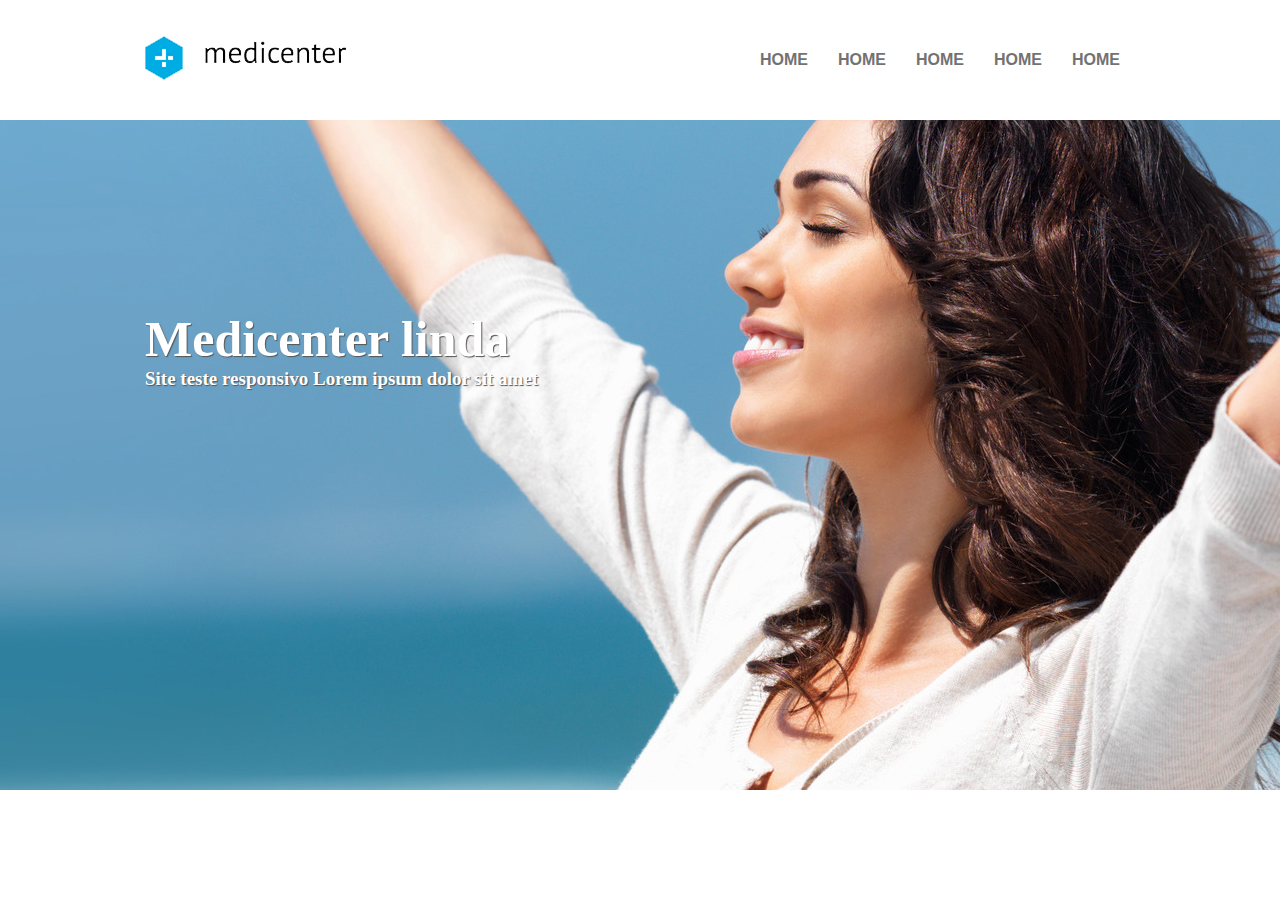
==== SiteFlexBox/index.html @ 94b61378 "Inicio de site criado" ====
<!DOCTYPE html> 
<html>
    <head>
        <meta charset="UTF-8"/>
        <meta name="viewport" content="width=device-width, user-scalable=0"/>
        <title>SiteFlexBox</title>
        <link rel="stylesheet" type="text/css" href="template.css"/>
    </head>
    <body>
        <header>
            <div class="container">
                <div class="logo">
                     <a href="#"><img src="img/logo.png" alt="logo"></a>
                </div>
                <div class="menu">
                    <nav>
                        <ul>
                            <li><a href="#">Home</a></li>
                            <li><a href="#">Home</a></li>
                            <li><a href="#">Home</a></li>
                            <li><a href="#">Home</a></li>
                            <li><a href="#">Home</a></li>
                        </ul>
                    </nav>
                </div>
            </div>
        </header>
        <section id="banner">
            <div class="container column">
                <div class="banner_headline">
                    <h1>Medicenter linda</h1>
                    <h2>Site teste responsivo Lorem ipsum dolor sit amet</h2>
                </div>
                <div class="banner_options">

                </div>
            </div>
        </section>
    </body>
</html>
---- SiteFlexBox/template.css ----
body{
    margin: 0;
    padding: 0;
}

header{
    display: flex;
    justify-content: center;
    height: 120px;
}

.container{
    display: flex;
    justify-content: space-between;
    width: 990px;
}

.logo{
    display: flex;
    align-items: center;
}

.menu{
    display: flex;
    align-items: center;
}

nav ul,
nav li{
    list-style: none;
    margin: 0;
    padding: 0;
}
nav ul{
    display: flex;
}

nav a {
    display: block;
    padding: 15px;
    text-decoration: none;
    text-transform: uppercase;
    color: #727272;
    font-weight: bold;
    font-family: Arial, Helvetica, sans-serif;
}

nav a:hover{
    background-color: #39aae1;
    color: white;
}


#banner{
    display: flex;
    justify-content: center;
    background-image: url('img/img1.jpg');
    background-position: center;
    background-size: cover;
    height: 670px;
}

.column{
    flex-direction: column;
}

.banner_headline{
    flex: 1;
    display: flex;
    flex-direction: column;
    justify-content: center;
}

.banner_headline h1{
    color: white;
    font-size: 50px;
    text-shadow: 1px 1px 1px #555555;
    margin: 0;
    padding: 0;
}

.banner_headline h2{
    color: white;
    font-size: 19px;
    text-shadow: 1px 1px 1px #555555;
    margin: 0;
    padding: 0;
}

.banner_options{
    height: 210px;
}
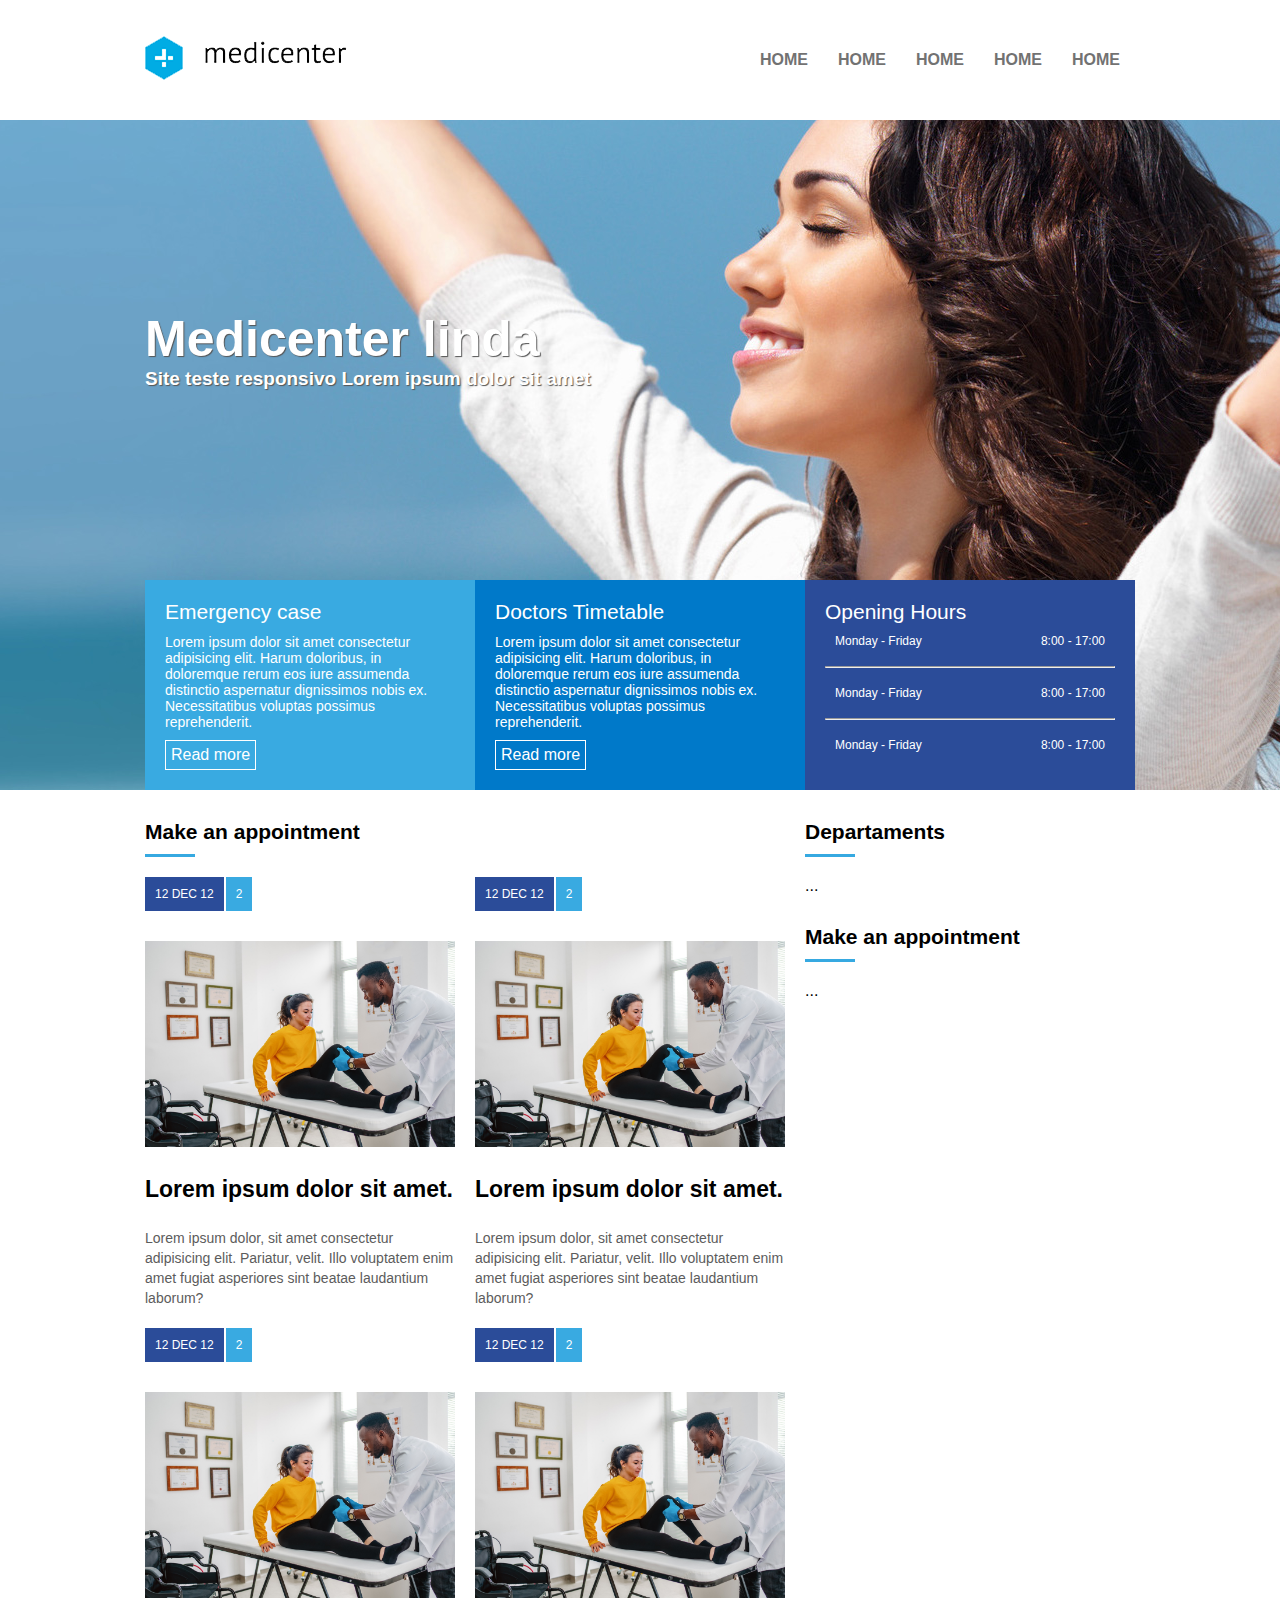
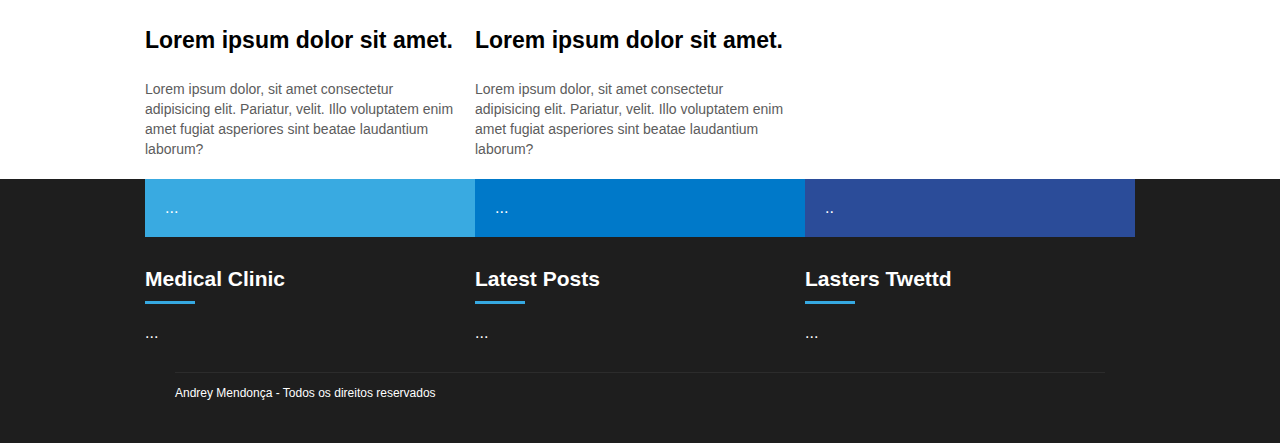
==== commit 1ba35bc3: "Finalização do site FlexBox" ====
--- a/SiteFlexBox/index.html
+++ b/SiteFlexBox/index.html
@@ -5,6 +5,17 @@
         <meta name="viewport" content="width=device-width, user-scalable=0"/>
         <title>SiteFlexBox</title>
         <link rel="stylesheet" type="text/css" href="template.css"/>
+        <script type="text/javascript">
+            window.onload = function(){
+                document.querySelector('.menuMobile').addEventListener("click", function(){
+                    if(document.querySelector(".menu nav ul").style.display == 'flex'){
+                        document.querySelector(".menu nav ul").style.display = 'none'
+                    }else{
+                        document.querySelector(".menu nav ul").style.display = 'flex'
+                    }
+                })
+            };
+        </script>
     </head>
     <body>
         <header>
@@ -14,6 +25,11 @@
                 </div>
                 <div class="menu">
                     <nav>
+                        <div class="menuMobile">
+                            <div class="mm_line"></div>
+                            <div class="mm_line"></div>
+                            <div class="mm_line"></div>
+                        </div>
                         <ul>
                             <li><a href="#">Home</a></li>
                             <li><a href="#">Home</a></li>
@@ -32,9 +48,174 @@
                     <h2>Site teste responsivo Lorem ipsum dolor sit amet</h2>
                 </div>
                 <div class="banner_options">
-
+                    <div class="banner1">
+                        <div class="banner_title">Emergency case</div>
+                        <div class="banner_description">Lorem ipsum dolor sit amet consectetur adipisicing elit. Harum doloribus, in doloremque rerum eos iure assumenda distinctio aspernatur dignissimos nobis ex. Necessitatibus voluptas possimus reprehenderit.</div>
+                        <a href="">Read more</a>
+                    </div>
+                    <div class="banner2">
+                        <div class="banner_title">Doctors Timetable</div>
+                        <div class="banner_description">Lorem ipsum dolor sit amet consectetur adipisicing elit. Harum doloribus, in doloremque rerum eos iure assumenda distinctio aspernatur dignissimos nobis ex. Necessitatibus voluptas possimus reprehenderit.</div>
+                        <a href="">Read more</a>
+                    </div>
+                    <div class="banner3">
+                        <div class="banner_title">Opening Hours</div>
+                        <div class="banner_hours">
+                            <p>Monday - Friday</p>
+                            <p>8:00 - 17:00</p>
+                        </div>
+                        <hr/>
+                        <div class="banner_hours">
+                            <p>Monday - Friday</p>
+                            <p>8:00 - 17:00</p>
+                        </div>
+                        <hr/>
+                        <div class="banner_hours">
+                            <p>Monday - Friday</p>
+                            <p>8:00 - 17:00</p>
+                        </div>
+                    </div>
                 </div>
             </div>
         </section>
+        <section id="geral">
+            <div class="container">
+                <section>
+                    <div class="widget">
+                        <div class="widget_title">
+                            <div class="widget_title_text">Make an appointment</div>
+                            <div class="widget_title_bar"></div>
+                        </div>
+                        <div class="widget_body flex">
+                            <article>
+                                <a href="#">
+                                    <div class="news_data">
+                                        <div class="news_posted_at">12 DEC 12</div>
+                                        <div class="news_comments">2</div>
+                                    </div>
+                                    <div class="news_thumbnail">
+                                        <img src="img/dr.jpg" alt="imagem drt">
+                                    </div>
+                                    <div class="news_title">Lorem ipsum dolor sit amet.</div>
+                                    <div class="news_resume">Lorem ipsum dolor, sit amet consectetur adipisicing elit. Pariatur, velit. Illo voluptatem enim amet fugiat asperiores sint beatae laudantium laborum?</div>
+                                </a>
+                            </article>
+                            <article>
+                                <a href="#">
+                                    <div class="news_data">
+                                        <div class="news_posted_at">12 DEC 12</div>
+                                        <div class="news_comments">2</div>
+                                    </div>
+                                    <div class="news_thumbnail">
+                                        <img src="img/dr.jpg" alt="imagem drt">
+                                    </div>
+                                    <div class="news_title">Lorem ipsum dolor sit amet.</div>
+                                    <div class="news_resume">Lorem ipsum dolor, sit amet consectetur adipisicing elit. Pariatur, velit. Illo voluptatem enim amet fugiat asperiores sint beatae laudantium laborum?</div>
+                                </a>
+                            </article>
+                            <article>
+                                <a href="#">
+                                    <div class="news_data">
+                                        <div class="news_posted_at">12 DEC 12</div>
+                                        <div class="news_comments">2</div>
+                                    </div>
+                                    <div class="news_thumbnail">
+                                        <img src="img/dr.jpg" alt="imagem drt">
+                                    </div>
+                                    <div class="news_title">Lorem ipsum dolor sit amet.</div>
+                                    <div class="news_resume">Lorem ipsum dolor, sit amet consectetur adipisicing elit. Pariatur, velit. Illo voluptatem enim amet fugiat asperiores sint beatae laudantium laborum?</div>
+                                </a>
+                            </article>
+                            <article>
+                                <a href="#">
+                                    <div class="news_data">
+                                        <div class="news_posted_at">12 DEC 12</div>
+                                        <div class="news_comments">2</div>
+                                    </div>
+                                    <div class="news_thumbnail">
+                                        <img src="img/dr.jpg" alt="imagem drt">
+                                    </div>
+                                    <div class="news_title">Lorem ipsum dolor sit amet.</div>
+                                    <div class="news_resume">Lorem ipsum dolor, sit amet consectetur adipisicing elit. Pariatur, velit. Illo voluptatem enim amet fugiat asperiores sint beatae laudantium laborum?</div>
+                                </a>
+                            </article>
+                        </div>
+                    </div>
+                </section>
+                <aside>
+                    <div class="widget">
+                        <div class="widget_title">
+                            <div class="widget_title_text">Departaments</div>
+                            <div class="widget_title_bar"></div>
+                        </div>
+                        <div class="widget_body">
+                            ...
+                        </div>
+                    </div>
+                    <div class="widget">
+                        <div class="widget_title">
+                            <div class="widget_title_text">Make an appointment</div>
+                            <div class="widget_title_bar"></div>
+                        </div>
+                        <div class="widget_body">
+                            ...
+                        </div>
+                    </div>
+                </aside>
+            </div>
+        </section>
+        <footer>
+            <div class="container flexColumn">
+                <div class="footer_menu">
+                    <div class="fm_1">
+                        ...
+                    </div>
+                    <div class="fm_2">
+                        ...
+                    </div>
+                    <div class="fm_3">
+                        ..
+                    </div>
+                </div>
+                <div class="footer_area">
+                    <div class="footer_areaitem">
+                        <div class="widget">
+                            <div class="widget_title">
+                                <div class="widget_title_text">Medical Clinic</div>
+                                <div class="widget_title_bar"></div>
+                            </div>
+                            <div class="widget_body">
+                                ...
+                            </div>
+                        </div>
+                    </div>
+                    <div class="footer_areaitem">
+                        <div class="widget">
+                            <div class="widget_title">
+                                <div class="widget_title_text">Latest Posts</div>
+                                <div class="widget_title_bar"></div>
+                            </div>
+                            <div class="widget_body">
+                                ...
+                            </div>
+                        </div>
+                    </div>
+                    <div class="footer_areaitem">
+                        <div class="widget">
+                            <div class="widget_title">
+                                <div class="widget_title_text">Lasters Twettd</div>
+                                <div class="widget_title_bar"></div>
+                            </div>
+                            <div class="widget_body">
+                                ...
+                            </div>
+                        </div>
+                    </div>
+                </div>
+                <div class="footer_copy">
+                    Andrey Mendonça - Todos os direitos reservados
+                </div>
+            </div>
+        </footer>
     </body>
 </html>--- a/SiteFlexBox/template.css
+++ b/SiteFlexBox/template.css
@@ -1,3 +1,6 @@
+*{
+    font-family: Arial, Helvetica, sans-serif;
+}
 body{
     margin: 0;
     padding: 0;
@@ -89,4 +92,260 @@
 
 .banner_options{
     height: 210px;
+    display: flex;
+}
+
+.banner1, .banner2, .banner3{
+    flex: 1;
+    color: white;
+    padding: 20px;
+}
+
+.banner1{
+    background-color: #39aae1;
+    
+}
+.banner2{
+    background-color: #0079c9;
+}
+.banner3{
+    background-color: #2b4c99;
+    align-items: center;
+    justify-content: center;
+}
+
+.banner_title{
+    font-size: 21px;
+}
+
+.banner_description{
+    font-size: 14px;
+    margin: 10px 0px;
+}
+
+.banner_options a {
+    display: inline-block;
+    border: 1px solid #ffffff;
+    padding: 5px;
+    color: #ffffff;
+    text-decoration: none;
+}
+
+.banner_hours{
+    display: flex;
+    justify-content: space-between;
+}
+
+.banner_hours p{
+    font-size: 12px;
+    margin: 10px;
+}
+
+#geral{
+    display: flex;
+    justify-content: center;
+}
+
+#geral section{
+    flex: 2;
+}
+
+#geral aside{
+    flex: 1;
+}
+
+
+.widget_title{
+    margin-top: 30px;
+    margin-bottom: 20px;
+}
+
+.widget_title_text{
+    color: #000000;
+    font-size: 21px;
+    font-weight: bold;
+}
+
+.widget_title_bar{
+    width: 50px;
+    height: 3px;
+    background-color: #36a9e1;
+    margin: 10px 0px;
+}
+
+.flex {
+    display: flex;
+    flex-wrap: wrap;
+}
+
+article{
+    flex: 1;
+    min-width: 300px;
+    margin-right: 20px;
+}
+
+article a{
+    text-decoration: none;
+}
+article .news_data{
+    display: flex;
+}
+article .news_posted_at{
+    color: #ffffff;
+    background-color: #2b4c99;
+    font-size: 12px;
+    padding: 10px;
+    margin-right: 2px;
+}
+article .news_comments{
+    color: #ffffff;
+    background-color: #39aae1;
+    font-size: 12px;
+    padding: 10px;
+}
+article .news_thumbnail{
+    margin-top: 30px;
+}
+article .news_thumbnail img{
+    width: 100%;
+    height: auto;
+}
+
+article .news_title{
+    margin: 25px 0;
+    color: #000000;
+    font-size: 23px;
+    font-weight: bold;
+}
+
+article .news_resume{
+    color: #5c5c5c;
+    font-size: 14px;
+    line-height: 20px;
+    margin-bottom: 20px;
+}
+
+footer{
+    background-color: #1e1e1e;
+    display: flex;
+    justify-content: center;
+}
+
+.footer_menu{
+    display: flex;
+}
+
+.fm_1, .fm_2,.fm_3{
+    flex: 1;
+    color: #ffffff;
+    padding: 20px;
+}
+
+.fm_1{
+    background-color: #39aae1;
+    
+}
+.fm_2{
+    background-color: #0079c9;
+}
+.fm_3{
+    background-color: #2b4c99;
+}
+.footer_area{
+    display: flex;
+}
+
+.footer_areaitem{
+    flex: 1;
+    color: #ffffff;
+}
+
+.flexColumn{
+    flex-direction: column;
+}
+
+footer .widget_title_text{
+    color: #ffffff;
+}
+
+.footer_copy{
+    border-top: 1px solid #2c2c2c;
+    height: 40px;
+    line-height: 40px;
+    color: #ffffff;
+    font-size: 12px;
+    margin: 30px;
+}
+
+.menuMobile{
+    display: none;
+    width: 40px;
+    height: 40px;
+    margin: 40px 20px;
+}
+
+.mm_line{
+    height: 3px;
+    background-color: #39aae1;
+}
+
+@media(max-width: 600px){
+    .banner_headline h1{
+        font-size: 35px;
+    }
+    .banner_headline h2{
+        font-size: 14px;
+    }
+
+    .banner_options{
+        height: auto;
+        flex-direction: column;
+    }
+
+    .container{
+        flex-direction: column;
+    }
+
+    #geral section{
+        padding: 20px ;
+    }
+    #geral aside
+    {
+        padding: 20px ;
+    }
+
+    .footer_menu{
+        flex-direction: column;
+    }
+
+    .footer_area{
+        flex-direction: column;
+        padding: 20px;
+    }
+
+    header .container{
+        flex-direction: row;
+    }
+
+    nav ul{
+        flex-direction: column;
+        display: none;
+        position: absolute;
+        left: 0;
+        width: 100%;
+        background-color: #ffffff;
+    }
+
+    header{
+        height: auto;
+    }
+
+    .logo{
+        padding-left: 20px;
+    }
+    .menuMobile{
+        display: flex;
+        flex-direction: column;
+        justify-content: space-around;
+    }
 }